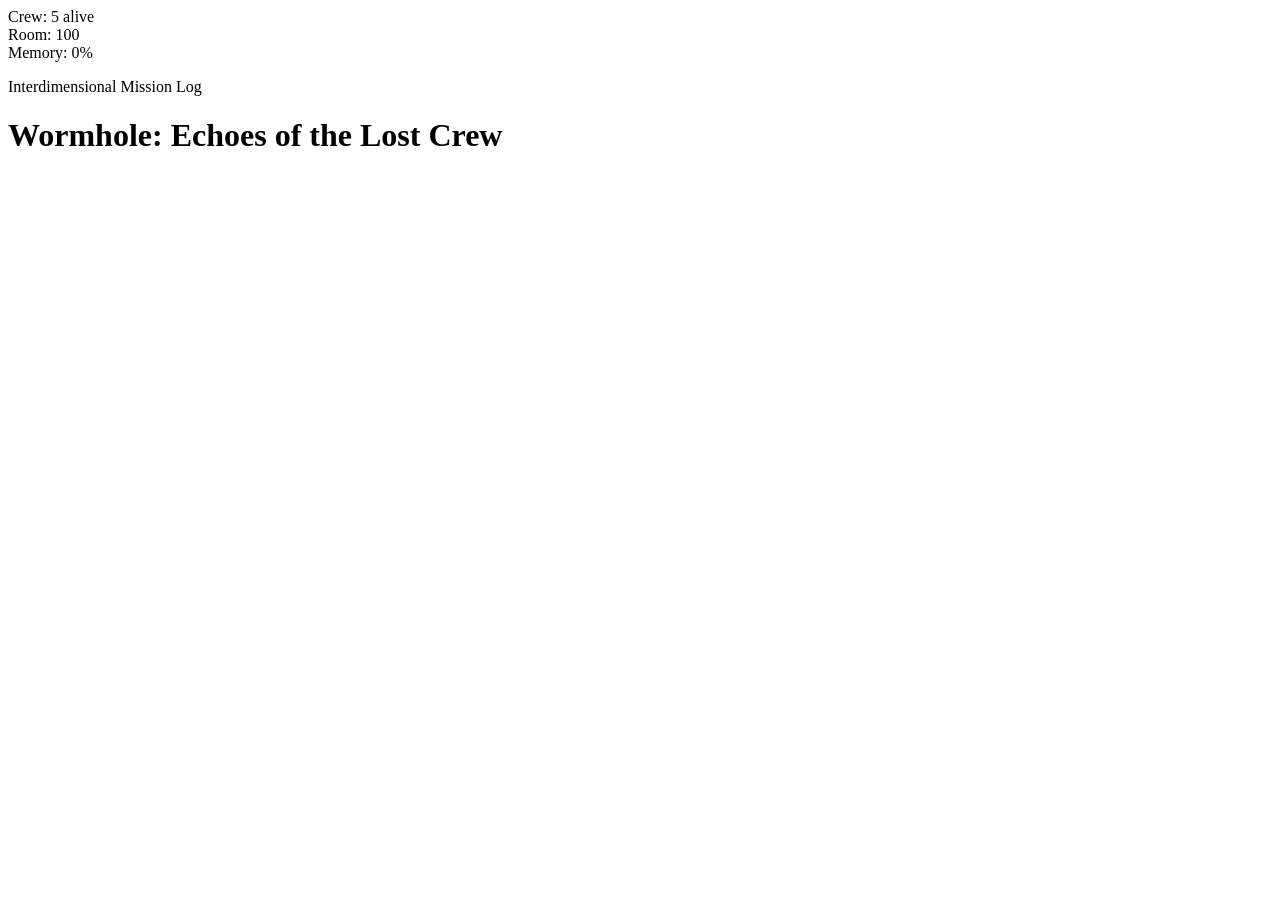
==== index.html @ 30009211 "Create the main game page for the sci-fi survival adventure." ====
<!DOCTYPE html>
<html lang="en">
  <head>
    <meta charset="UTF-8" />
    <meta name="viewport" content="width=device-width, initial-scale=1.0" />
    <title>Wormhole: Echoes of the Lost Crew</title>
    <link rel="stylesheet" href="style.css" />
  </head>
  <body>
    <div class="hud">
      <div class="chip">Crew: <span id="crewStatus">5 alive</span></div>
      <div class="chip">Room: <span id="roomLabel">100</span></div>
      <div class="chip">Memory: <span id="memoryLabel">0%</span></div>
    </div>

    <main class="game-shell">
      <header>
        <p class="eyebrow">Interdimensional Mission Log</p>
        <h1>Wormhole: Echoes of the Lost Crew</h1>
      </header>

      <section id="story" class="story" aria-live="polite"></section>
      <section id="choices" class="choices" aria-label="Game choices"></section>
    </main>

    <script src="script.js"></script>
  </body>
</html>
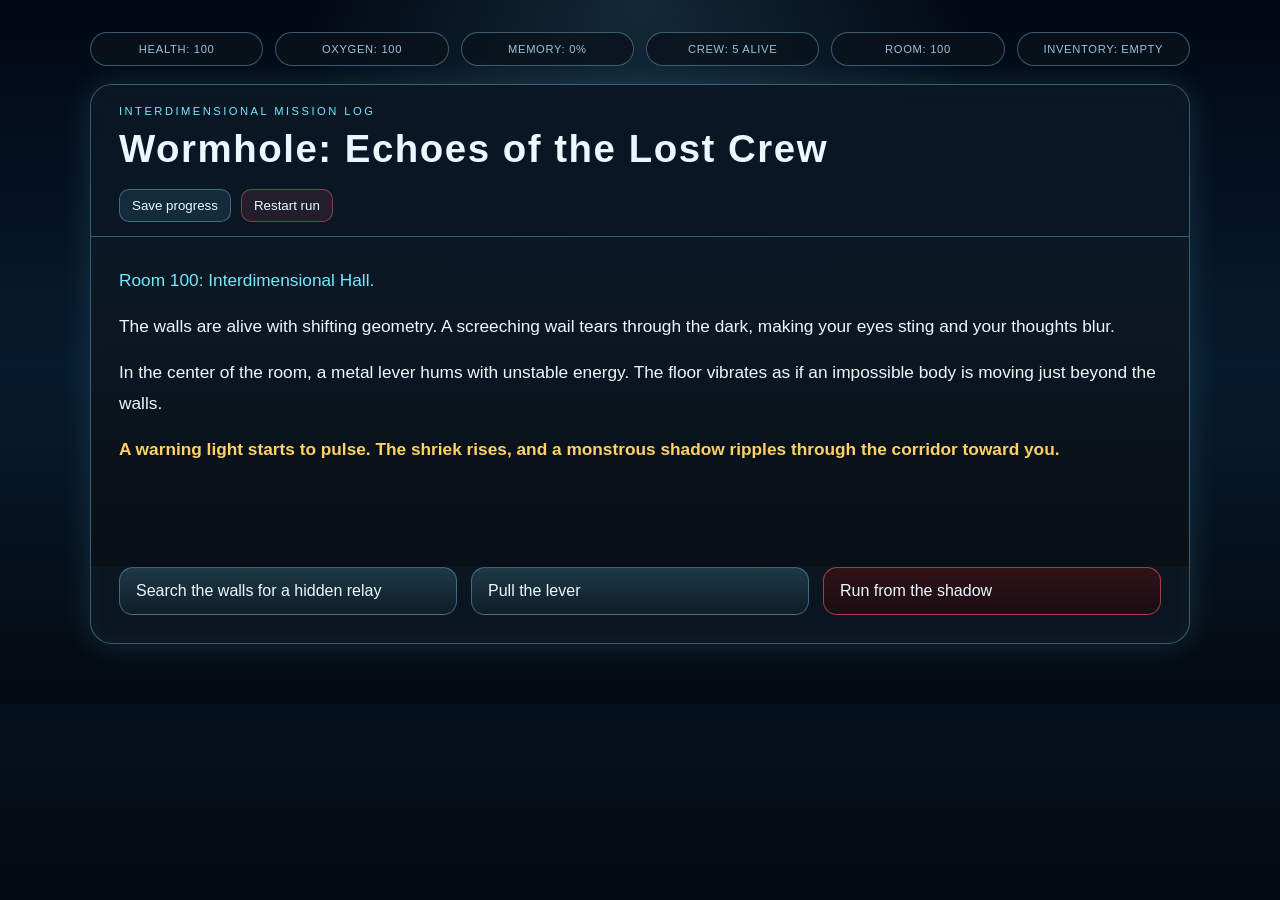
==== commit 1b679253: "Upgrade the game to a richer interactive sci-fi survival experience with stats, inventory, save prog" ====
--- a/index.html
+++ b/index.html
@@ -8,15 +8,22 @@
   </head>
   <body>
     <div class="hud">
+      <div class="chip">Health: <span id="healthLabel">100</span></div>
+      <div class="chip">Oxygen: <span id="oxygenLabel">100</span></div>
+      <div class="chip">Memory: <span id="memoryLabel">0%</span></div>
       <div class="chip">Crew: <span id="crewStatus">5 alive</span></div>
       <div class="chip">Room: <span id="roomLabel">100</span></div>
-      <div class="chip">Memory: <span id="memoryLabel">0%</span></div>
+      <div class="chip">Inventory: <span id="inventoryLabel">Empty</span></div>
     </div>
 
     <main class="game-shell">
       <header>
         <p class="eyebrow">Interdimensional Mission Log</p>
         <h1>Wormhole: Echoes of the Lost Crew</h1>
+        <div class="header-actions">
+          <button id="saveBtn" class="mini-btn">Save progress</button>
+          <button id="restartBtn" class="mini-btn danger">Restart run</button>
+        </div>
       </header>
 
       <section id="story" class="story" aria-live="polite"></section>
--- a/style.css
+++ b/style.css
@@ -0,0 +1,188 @@
+* {
+  box-sizing: border-box;
+}
+
+:root {
+  --bg: #020814;
+  --bg-2: #071b2e;
+  --panel: rgba(12, 22, 33, 0.9);
+  --panel-alt: rgba(16, 31, 50, 0.85);
+  --line: rgba(140, 208, 255, 0.38);
+  --text: #eaf8ff;
+  --muted: #9dc1d6;
+  --cyan: #75e9ff;
+  --purple: #a98fff;
+  --pink: #ff73c6;
+  --red: #ff6b6b;
+  --gold: #ffd166;
+}
+
+html, body {
+  margin: 0;
+  min-height: 100%;
+  font-family: "Segoe UI", Tahoma, Geneva, Verdana, sans-serif;
+  background:
+    radial-gradient(circle at top, rgba(117, 233, 255, 0.14), transparent 35%),
+    linear-gradient(180deg, var(--bg) 0%, var(--bg-2) 52%, #040a11 100%);
+  color: var(--text);
+}
+
+body {
+  display: flex;
+  flex-direction: column;
+  align-items: center;
+  padding: 32px 18px 60px;
+}
+
+.hud {
+  width: min(1100px, 100%);
+  display: grid;
+  grid-template-columns: repeat(auto-fit, minmax(170px, 1fr));
+  gap: 12px;
+  margin-bottom: 18px;
+}
+
+.chip {
+  padding: 10px 14px;
+  border: 1px solid var(--line);
+  border-radius: 999px;
+  background: rgba(10, 19, 28, 0.82);
+  text-align: center;
+  letter-spacing: 0.06em;
+  text-transform: uppercase;
+  color: var(--muted);
+  font-size: 0.7rem;
+}
+
+.game-shell {
+  width: min(1100px, 100%);
+  background: linear-gradient(180deg, rgba(8, 18, 28, 0.95), rgba(13, 24, 34, 0.8));
+  border: 1px solid var(--line);
+  border-radius: 22px;
+  box-shadow: 0 0 30px rgba(117, 233, 255, 0.14), inset 0 0 18px rgba(117, 233, 255, 0.05);
+  overflow: hidden;
+}
+
+header {
+  padding: 20px 28px 14px;
+  border-bottom: 1px solid var(--line);
+  background: rgba(11, 24, 39, 0.72);
+}
+
+.eyebrow {
+  margin: 0;
+  color: var(--cyan);
+  text-transform: uppercase;
+  letter-spacing: 0.22em;
+  font-size: 0.7rem;
+}
+
+h1 {
+  margin: 10px 0 0;
+  font-size: clamp(2rem, 3vw, 3rem);
+  letter-spacing: 0.04em;
+}
+
+.header-actions {
+  display: flex;
+  gap: 10px;
+  flex-wrap: wrap;
+  margin-top: 18px;
+}
+
+.mini-btn {
+  appearance: none;
+  border: 1px solid var(--line);
+  border-radius: 10px;
+  background: rgba(117, 233, 255, 0.1);
+  color: var(--text);
+  padding: 8px 12px;
+  cursor: pointer;
+  transition: transform 0.15s ease, border-color 0.15s ease;
+}
+
+.mini-btn:hover {
+  transform: translateY(-1px);
+  border-color: rgba(117, 233, 255, 0.8);
+}
+
+.mini-btn.danger {
+  background: rgba(255, 107, 107, 0.1);
+  border-color: rgba(255, 107, 107, 0.45);
+}
+
+.story {
+  min-height: 330px;
+  padding: 28px;
+  line-height: 1.75;
+  font-size: 1.08rem;
+  background:
+    linear-gradient(180deg, rgba(13, 26, 39, 0.88), rgba(8, 14, 20, 0.85));
+}
+
+.story p {
+  margin: 0 0 1rem;
+}
+
+.story .warning {
+  color: var(--gold);
+  font-weight: 700;
+}
+
+.story .system {
+  color: var(--cyan);
+}
+
+.story .danger {
+  color: var(--red);
+  font-weight: 700;
+}
+
+.choices {
+  display: grid;
+  grid-template-columns: repeat(auto-fit, minmax(210px, 1fr));
+  gap: 14px;
+  padding: 0 28px 28px;
+}
+
+.choice {
+  appearance: none;
+  border: 1px solid var(--line);
+  background: linear-gradient(180deg, rgba(11, 35, 53, 0.95), rgba(12, 22, 33, 0.85));
+  color: var(--text);
+  padding: 14px 16px;
+  border-radius: 14px;
+  text-align: left;
+  font-size: 1rem;
+  cursor: pointer;
+  transition: transform 0.15s ease, border-color 0.15s ease, box-shadow 0.15s ease;
+}
+
+.choice:hover {
+  transform: translateY(-1px);
+  border-color: rgba(117, 233, 255, 0.8);
+  box-shadow: 0 0 18px rgba(117, 233, 255, 0.2);
+}
+
+.choice.primary {
+  background: linear-gradient(180deg, rgba(30, 60, 73, 0.95), rgba(17, 31, 41, 0.9));
+}
+
+.choice.danger {
+  border-color: rgba(255, 107, 107, 0.55);
+  background: linear-gradient(180deg, rgba(51, 18, 23, 0.95), rgba(29, 13, 18, 0.9));
+}
+
+@media (max-width: 600px) {
+  body {
+    padding-top: 20px;
+  }
+
+  .story {
+    padding: 20px 18px;
+  }
+
+  .choices {
+    padding: 0 18px 20px;
+  }
+}
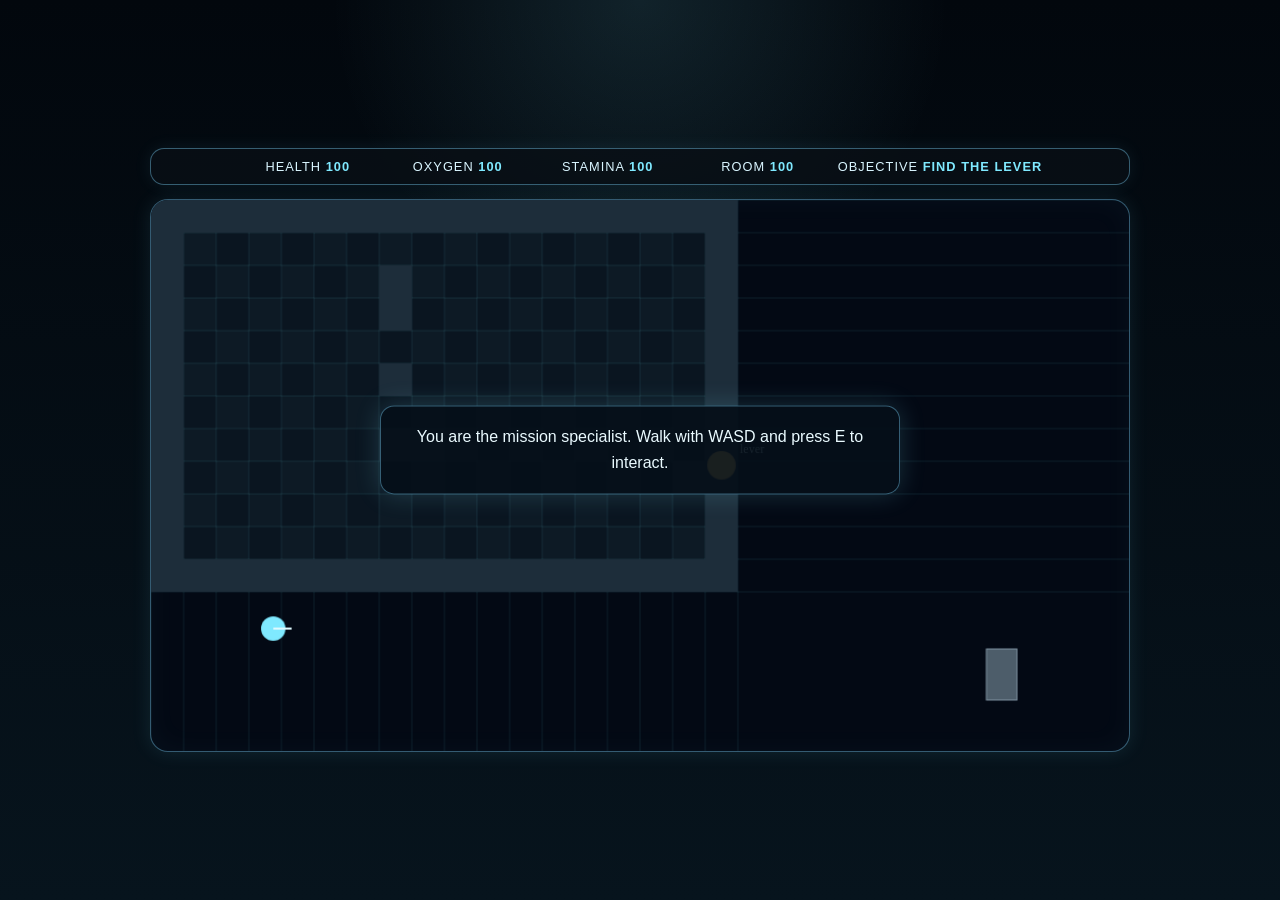
==== commit 4927bc1d: "Convert the repo into a walking, Lethal Company-inspired exploration game with WASD movement, enemy " ====
--- a/index.html
+++ b/index.html
@@ -3,32 +3,21 @@
   <head>
     <meta charset="UTF-8" />
     <meta name="viewport" content="width=device-width, initial-scale=1.0" />
-    <title>Wormhole: Echoes of the Lost Crew</title>
+    <title>Wormhole: Lethal Company Style</title>
     <link rel="stylesheet" href="style.css" />
   </head>
   <body>
     <div class="hud">
-      <div class="chip">Health: <span id="healthLabel">100</span></div>
-      <div class="chip">Oxygen: <span id="oxygenLabel">100</span></div>
-      <div class="chip">Memory: <span id="memoryLabel">0%</span></div>
-      <div class="chip">Crew: <span id="crewStatus">5 alive</span></div>
-      <div class="chip">Room: <span id="roomLabel">100</span></div>
-      <div class="chip">Inventory: <span id="inventoryLabel">Empty</span></div>
+      <div class="stat">Health <span id="healthValue">100</span></div>
+      <div class="stat">Oxygen <span id="oxygenValue">100</span></div>
+      <div class="stat">Stamina <span id="staminaValue">100</span></div>
+      <div class="stat">Room <span id="roomValue">100</span></div>
+      <div class="stat">Objective <span id="objectiveValue">Find the lever</span></div>
     </div>
 
-    <main class="game-shell">
-      <header>
-        <p class="eyebrow">Interdimensional Mission Log</p>
-        <h1>Wormhole: Echoes of the Lost Crew</h1>
-        <div class="header-actions">
-          <button id="saveBtn" class="mini-btn">Save progress</button>
-          <button id="restartBtn" class="mini-btn danger">Restart run</button>
-        </div>
-      </header>
+    <canvas id="gameCanvas" width="960" height="540"></canvas>
 
-      <section id="story" class="story" aria-live="polite"></section>
-      <section id="choices" class="choices" aria-label="Game choices"></section>
-    </main>
+    <div id="messageBox" class="message-box hidden"></div>
 
     <script src="script.js"></script>
   </body>
--- a/style.css
+++ b/style.css
@@ -3,27 +3,23 @@
 }
 
 :root {
-  --bg: #020814;
-  --bg-2: #071b2e;
-  --panel: rgba(12, 22, 33, 0.9);
-  --panel-alt: rgba(16, 31, 50, 0.85);
-  --line: rgba(140, 208, 255, 0.38);
-  --text: #eaf8ff;
-  --muted: #9dc1d6;
-  --cyan: #75e9ff;
-  --purple: #a98fff;
-  --pink: #ff73c6;
-  --red: #ff6b6b;
-  --gold: #ffd166;
+  --bg: #050b13;
+  --panel: rgba(9, 15, 22, 0.8);
+  --line: rgba(125, 214, 255, 0.4);
+  --cyan: #7fe9ff;
+  --text: #eafaff;
+  --danger: #ff6b6b;
+  --gold: #f8d77f;
+  --purple: #a76cff;
 }
 
 html, body {
   margin: 0;
   min-height: 100%;
-  font-family: "Segoe UI", Tahoma, Geneva, Verdana, sans-serif;
+  font-family: "Segoe UI", Tahoma, sans-serif;
   background:
-    radial-gradient(circle at top, rgba(117, 233, 255, 0.14), transparent 35%),
-    linear-gradient(180deg, var(--bg) 0%, var(--bg-2) 52%, #040a11 100%);
+    radial-gradient(circle at top, rgba(127, 233, 255, 0.12), transparent 28%),
+    linear-gradient(180deg, #02070d 0%, #07141d 100%);
   color: var(--text);
 }
 
@@ -31,158 +27,73 @@
   display: flex;
   flex-direction: column;
   align-items: center;
-  padding: 32px 18px 60px;
+  justify-content: center;
+  min-height: 100vh;
+  padding: 18px;
 }
 
 .hud {
-  width: min(1100px, 100%);
-  display: grid;
-  grid-template-columns: repeat(auto-fit, minmax(170px, 1fr));
-  gap: 12px;
-  margin-bottom: 18px;
+  display: flex;
+  flex-wrap: wrap;
+  justify-content: center;
+  gap: 10px;
+  margin-bottom: 14px;
+  width: min(980px, 100%);
+  padding: 10px 16px;
+  border: 1px solid var(--line);
+  border-radius: 14px;
+  background: var(--panel);
+  box-shadow: 0 0 18px rgba(127, 233, 255, 0.08);
 }
 
-.chip {
-  padding: 10px 14px;
-  border: 1px solid var(--line);
-  border-radius: 999px;
-  background: rgba(10, 19, 28, 0.82);
+.stat {
+  min-width: 140px;
   text-align: center;
-  letter-spacing: 0.06em;
+  font-size: 0.8rem;
+  letter-spacing: 0.08em;
   text-transform: uppercase;
-  color: var(--muted);
-  font-size: 0.7rem;
+  color: #d9f5ff;
 }
 
-.game-shell {
-  width: min(1100px, 100%);
-  background: linear-gradient(180deg, rgba(8, 18, 28, 0.95), rgba(13, 24, 34, 0.8));
-  border: 1px solid var(--line);
-  border-radius: 22px;
-  box-shadow: 0 0 30px rgba(117, 233, 255, 0.14), inset 0 0 18px rgba(117, 233, 255, 0.05);
-  overflow: hidden;
-}
-
-header {
-  padding: 20px 28px 14px;
-  border-bottom: 1px solid var(--line);
-  background: rgba(11, 24, 39, 0.72);
-}
-
-.eyebrow {
-  margin: 0;
+.stat span {
   color: var(--cyan);
-  text-transform: uppercase;
-  letter-spacing: 0.22em;
-  font-size: 0.7rem;
-}
-
-h1 {
-  margin: 10px 0 0;
-  font-size: clamp(2rem, 3vw, 3rem);
-  letter-spacing: 0.04em;
-}
-
-.header-actions {
-  display: flex;
-  gap: 10px;
-  flex-wrap: wrap;
-  margin-top: 18px;
-}
-
-.mini-btn {
-  appearance: none;
-  border: 1px solid var(--line);
-  border-radius: 10px;
-  background: rgba(117, 233, 255, 0.1);
-  color: var(--text);
-  padding: 8px 12px;
-  cursor: pointer;
-  transition: transform 0.15s ease, border-color 0.15s ease;
-}
-
-.mini-btn:hover {
-  transform: translateY(-1px);
-  border-color: rgba(117, 233, 255, 0.8);
-}
-
-.mini-btn.danger {
-  background: rgba(255, 107, 107, 0.1);
-  border-color: rgba(255, 107, 107, 0.45);
-}
-
-.story {
-  min-height: 330px;
-  padding: 28px;
-  line-height: 1.75;
-  font-size: 1.08rem;
-  background:
-    linear-gradient(180deg, rgba(13, 26, 39, 0.88), rgba(8, 14, 20, 0.85));
-}
-
-.story p {
-  margin: 0 0 1rem;
-}
-
-.story .warning {
-  color: var(--gold);
   font-weight: 700;
 }
 
-.story .system {
-  color: var(--cyan);
+#gameCanvas {
+  width: min(980px, 100%);
+  height: auto;
+  border: 1px solid var(--line);
+  border-radius: 18px;
+  background: #030914;
+  box-shadow: 0 0 20px rgba(127, 233, 255, 0.1), inset 0 0 30px rgba(127, 233, 255, 0.04);
 }
 
-.story .danger {
-  color: var(--red);
-  font-weight: 700;
+.message-box {
+  position: fixed;
+  left: 50%;
+  top: 50%;
+  transform: translate(-50%, -50%);
+  background: rgba(6, 16, 25, 0.92);
+  border: 1px solid var(--line);
+  border-radius: 14px;
+  box-shadow: 0 0 26px rgba(127, 233, 255, 0.18);
+  color: var(--text);
+  padding: 18px 22px;
+  max-width: 520px;
+  text-align: center;
+  z-index: 20;
+  font-size: 1rem;
+  line-height: 1.6;
 }
 
-.choices {
-  display: grid;
-  grid-template-columns: repeat(auto-fit, minmax(210px, 1fr));
-  gap: 14px;
-  padding: 0 28px 28px;
+.hidden {
+  display: none;
 }
 
-.choice {
-  appearance: none;
-  border: 1px solid var(--line);
-  background: linear-gradient(180deg, rgba(11, 35, 53, 0.95), rgba(12, 22, 33, 0.85));
-  color: var(--text);
-  padding: 14px 16px;
-  border-radius: 14px;
-  text-align: left;
-  font-size: 1rem;
-  cursor: pointer;
-  transition: transform 0.15s ease, border-color 0.15s ease, box-shadow 0.15s ease;
-}
-
-.choice:hover {
-  transform: translateY(-1px);
-  border-color: rgba(117, 233, 255, 0.8);
-  box-shadow: 0 0 18px rgba(117, 233, 255, 0.2);
-}
-
-.choice.primary {
-  background: linear-gradient(180deg, rgba(30, 60, 73, 0.95), rgba(17, 31, 41, 0.9));
-}
-
-.choice.danger {
-  border-color: rgba(255, 107, 107, 0.55);
-  background: linear-gradient(180deg, rgba(51, 18, 23, 0.95), rgba(29, 13, 18, 0.9));
-}
-
-@media (max-width: 600px) {
-  body {
-    padding-top: 20px;
-  }
-
-  .story {
-    padding: 20px 18px;
-  }
-
-  .choices {
-    padding: 0 18px 20px;
+@media (max-width: 700px) {
+  .stat {
+    min-width: 120px;
+    font-size: 0.7rem;
   }
 }
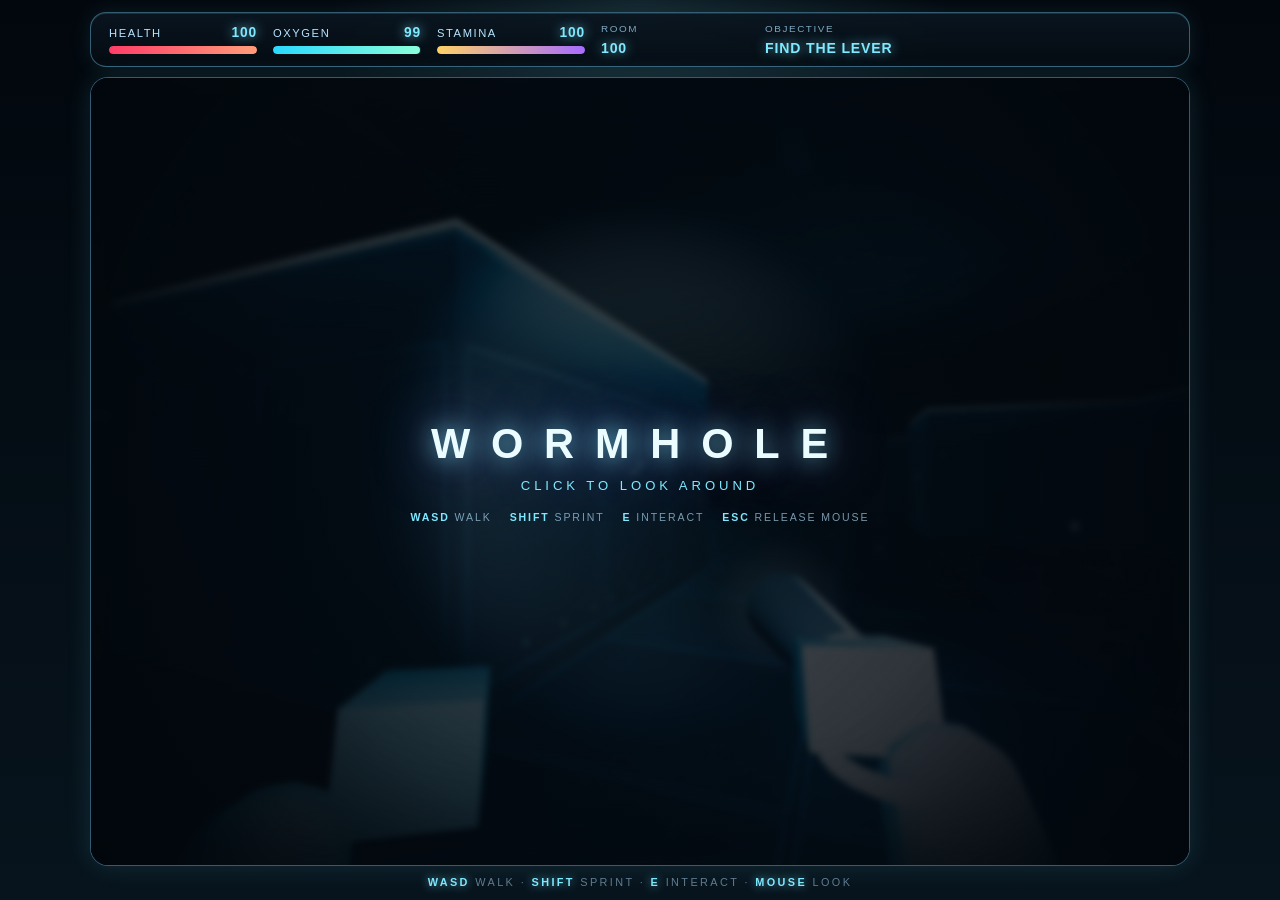
==== commit 53ff25c8: "fix" ====
--- a/index.html
+++ b/index.html
@@ -3,22 +3,61 @@
   <head>
     <meta charset="UTF-8" />
     <meta name="viewport" content="width=device-width, initial-scale=1.0" />
-    <title>Wormhole: Lethal Company Style</title>
+    <title>Wormhole: First Person</title>
     <link rel="stylesheet" href="style.css" />
   </head>
   <body>
     <div class="hud">
-      <div class="stat">Health <span id="healthValue">100</span></div>
-      <div class="stat">Oxygen <span id="oxygenValue">100</span></div>
-      <div class="stat">Stamina <span id="staminaValue">100</span></div>
-      <div class="stat">Room <span id="roomValue">100</span></div>
-      <div class="stat">Objective <span id="objectiveValue">Find the lever</span></div>
+      <div class="stat meter">
+        <div class="stat-head"><span>Health</span><b id="healthValue">100</b></div>
+        <div class="bar"><i id="healthBar" class="fill hp"></i></div>
+      </div>
+      <div class="stat meter">
+        <div class="stat-head"><span>Oxygen</span><b id="oxygenValue">100</b></div>
+        <div class="bar"><i id="oxygenBar" class="fill ox"></i></div>
+      </div>
+      <div class="stat meter">
+        <div class="stat-head"><span>Stamina</span><b id="staminaValue">100</b></div>
+        <div class="bar"><i id="staminaBar" class="fill st"></i></div>
+      </div>
+      <div class="stat plain">
+        <span class="label">Room</span>
+        <span id="roomValue" class="value">100</span>
+      </div>
+      <div class="stat plain wide">
+        <span class="label">Objective</span>
+        <span id="objectiveValue" class="value">Find the lever</span>
+      </div>
     </div>
 
-    <canvas id="gameCanvas" width="960" height="540"></canvas>
+    <div class="viewport">
+      <canvas id="gameCanvas"></canvas>
+
+      <div class="visor"></div>
+      <div class="scanlines"></div>
+      <div class="vignette"></div>
+      <div id="flash" class="flash"></div>
+
+      <div class="crosshair"><i></i><i></i></div>
+
+      <div id="prompt" class="prompt hidden"><b>E</b><span id="promptText">INTERACT</span></div>
+
+      <div id="lockOverlay" class="lock-overlay">
+        <div class="lock-title">WORMHOLE</div>
+        <div class="lock-sub">Click to look around</div>
+        <div class="lock-keys">
+          <span><b>WASD</b> walk</span>
+          <span><b>SHIFT</b> sprint</span>
+          <span><b>E</b> interact</span>
+          <span><b>ESC</b> release mouse</span>
+        </div>
+      </div>
+    </div>
+
+    <div class="hint"><b>WASD</b> walk &middot; <b>SHIFT</b> sprint &middot; <b>E</b> interact &middot; <b>MOUSE</b> look</div>
 
     <div id="messageBox" class="message-box hidden"></div>
 
-    <script src="script.js"></script>
+    <script type="module" src="script.js"></script>
   </body>
 </html>
--- a/style.css
+++ b/style.css
@@ -13,7 +13,8 @@
   --purple: #a76cff;
 }
 
-html, body {
+html,
+body {
   margin: 0;
   min-height: 100%;
   font-family: "Segoe UI", Tahoma, sans-serif;
@@ -21,6 +22,7 @@
     radial-gradient(circle at top, rgba(127, 233, 255, 0.12), transparent 28%),
     linear-gradient(180deg, #02070d 0%, #07141d 100%);
   color: var(--text);
+  overflow: hidden;
 }
 
 body {
@@ -28,72 +30,407 @@
   flex-direction: column;
   align-items: center;
   justify-content: center;
-  min-height: 100vh;
-  padding: 18px;
-}
+  height: 100vh;
+  padding: 12px;
+  gap: 10px;
+}
+
+body::before {
+  content: "";
+  position: fixed;
+  inset: -20%;
+  background:
+    radial-gradient(circle at 20% 15%, rgba(167, 108, 255, 0.16), transparent 45%),
+    radial-gradient(circle at 82% 78%, rgba(127, 233, 255, 0.14), transparent 42%);
+  animation: aurora 14s ease-in-out infinite alternate;
+  pointer-events: none;
+  z-index: -1;
+}
+
+@keyframes aurora {
+  from { transform: translate3d(-2%, -1%, 0) scale(1); }
+  to { transform: translate3d(2%, 2%, 0) scale(1.08); }
+}
+
+/* ------------------------------- HUD ------------------------------- */
 
 .hud {
+  position: relative;
   display: flex;
   flex-wrap: wrap;
   justify-content: center;
+  align-items: stretch;
+  gap: 16px;
+  width: min(1100px, 100%);
+  padding: 10px 18px;
+  border: 1px solid var(--line);
+  border-radius: 16px;
+  background: linear-gradient(180deg, rgba(10, 22, 33, 0.92), rgba(5, 12, 18, 0.86));
+  backdrop-filter: blur(6px);
+  box-shadow: 0 0 22px rgba(127, 233, 255, 0.1), inset 0 1px 0 rgba(127, 233, 255, 0.14);
+  overflow: hidden;
+  flex: 0 0 auto;
+}
+
+.hud::after {
+  content: "";
+  position: absolute;
+  inset: 0;
+  background: linear-gradient(90deg, transparent, rgba(127, 233, 255, 0.14), transparent);
+  transform: translateX(-100%);
+  animation: hudSweep 5.5s linear infinite;
+  pointer-events: none;
+}
+
+@keyframes hudSweep {
+  to { transform: translateX(100%); }
+}
+
+.hud.danger {
+  border-color: rgba(255, 93, 115, 0.8);
+  animation: dangerPulse 0.85s ease-in-out infinite;
+}
+
+@keyframes dangerPulse {
+  0%, 100% { box-shadow: 0 0 16px rgba(255, 93, 115, 0.18); }
+  50% { box-shadow: 0 0 34px rgba(255, 93, 115, 0.7); }
+}
+
+.stat {
+  display: flex;
+  flex-direction: column;
+  justify-content: center;
+  gap: 6px;
+  min-width: 148px;
+  font-size: 0.7rem;
+  letter-spacing: 0.14em;
+  text-transform: uppercase;
+  color: #b7e4ff;
+}
+
+.stat-head {
+  display: flex;
+  justify-content: space-between;
+  align-items: baseline;
   gap: 10px;
-  margin-bottom: 14px;
-  width: min(980px, 100%);
-  padding: 10px 16px;
+}
+
+.stat-head b {
+  color: var(--cyan);
+  font-size: 0.86rem;
+  letter-spacing: 0.06em;
+  text-shadow: 0 0 12px rgba(127, 233, 255, 0.85);
+}
+
+.bar {
+  position: relative;
+  height: 8px;
+  border-radius: 999px;
+  background: rgba(127, 233, 255, 0.12);
+  box-shadow: inset 0 0 8px rgba(0, 0, 0, 0.75);
+  overflow: hidden;
+}
+
+.fill {
+  position: relative;
+  display: block;
+  height: 100%;
+  width: 100%;
+  border-radius: 999px;
+  transition: width 0.14s linear;
+}
+
+.fill::after {
+  content: "";
+  position: absolute;
+  inset: 0;
+  background: linear-gradient(90deg, transparent, rgba(255, 255, 255, 0.65), transparent);
+  transform: translateX(-100%);
+  animation: shimmer 1.9s ease-in-out infinite;
+}
+
+.fill.hp { background: linear-gradient(90deg, #ff3d68, #ff9d7a); box-shadow: 0 0 14px rgba(255, 61, 104, 0.75); }
+.fill.ox { background: linear-gradient(90deg, #2ad8ff, #8affd9); box-shadow: 0 0 14px rgba(42, 216, 255, 0.75); }
+.fill.st { background: linear-gradient(90deg, #ffd166, #a76cff); box-shadow: 0 0 14px rgba(167, 108, 255, 0.75); }
+
+@keyframes shimmer {
+  0% { transform: translateX(-100%); }
+  60%, 100% { transform: translateX(100%); }
+}
+
+.stat.plain .label {
+  display: block;
+  color: #7fa8c2;
+  font-size: 0.62rem;
+}
+
+.stat.plain .value {
+  color: var(--cyan);
+  font-size: 0.88rem;
+  font-weight: 700;
+  letter-spacing: 0.06em;
+  text-shadow: 0 0 12px rgba(127, 233, 255, 0.7);
+}
+
+.stat.plain.wide {
+  flex: 1;
+  min-width: 210px;
+}
+
+/* ----------------------------- Viewport ---------------------------- */
+
+.viewport {
+  position: relative;
+  width: min(1100px, 100%);
+  flex: 1 1 auto;
+  min-height: 0;
   border: 1px solid var(--line);
-  border-radius: 14px;
-  background: var(--panel);
-  box-shadow: 0 0 18px rgba(127, 233, 255, 0.08);
-}
-
-.stat {
-  min-width: 140px;
+  border-radius: 18px;
+  overflow: hidden;
+  background: #030914;
+  box-shadow: 0 0 26px rgba(127, 233, 255, 0.12), inset 0 0 30px rgba(127, 233, 255, 0.05);
+}
+
+#gameCanvas {
+  display: block;
+  width: 100%;
+  height: 100%;
+  cursor: crosshair;
+}
+
+.visor {
+  position: absolute;
+  inset: 0;
+  pointer-events: none;
+  border-radius: 18px;
+  box-shadow:
+    inset 0 0 120px rgba(0, 12, 20, 0.85),
+    inset 0 0 24px rgba(127, 233, 255, 0.14);
+  background:
+    radial-gradient(circle at 50% 42%, transparent 52%, rgba(3, 12, 20, 0.55) 100%),
+    linear-gradient(115deg, rgba(127, 233, 255, 0.07) 0%, transparent 26%, transparent 74%, rgba(167, 108, 255, 0.07) 100%);
+  animation: breathe 6s ease-in-out infinite;
+}
+
+@keyframes breathe {
+  0%, 100% { opacity: 0.82; }
+  50% { opacity: 1; }
+}
+
+.scanlines {
+  position: absolute;
+  inset: 0;
+  pointer-events: none;
+  background: repeating-linear-gradient(
+    to bottom,
+    rgba(127, 233, 255, 0.055) 0px,
+    rgba(127, 233, 255, 0.055) 1px,
+    transparent 1px,
+    transparent 4px
+  );
+  mix-blend-mode: screen;
+}
+
+.vignette {
+  position: absolute;
+  inset: 0;
+  pointer-events: none;
+  background: radial-gradient(circle at 50% 50%, transparent 55%, rgba(2, 6, 12, 0.72) 100%);
+}
+
+.flash {
+  position: absolute;
+  inset: 0;
+  pointer-events: none;
+  opacity: 0;
+  background: rgba(255, 93, 115, 0.55);
+  transition: opacity 0.08s linear;
+}
+
+.crosshair {
+  position: absolute;
+  left: 50%;
+  top: 50%;
+  width: 22px;
+  height: 22px;
+  transform: translate(-50%, -50%);
+  pointer-events: none;
+  opacity: 0.8;
+}
+
+.crosshair i {
+  position: absolute;
+  background: rgba(190, 245, 255, 0.9);
+  box-shadow: 0 0 8px rgba(127, 233, 255, 0.9);
+  border-radius: 2px;
+}
+
+.crosshair i:first-child {
+  left: 50%;
+  top: 0;
+  width: 2px;
+  height: 8px;
+  transform: translateX(-50%);
+}
+
+.crosshair i:last-child {
+  top: 50%;
+  left: 0;
+  height: 2px;
+  width: 8px;
+  transform: translateY(-50%);
+}
+
+.prompt {
+  position: absolute;
+  left: 50%;
+  bottom: 8%;
+  transform: translateX(-50%);
+  display: flex;
+  align-items: center;
+  gap: 8px;
+  padding: 8px 14px 8px 8px;
+  border-radius: 999px;
+  border: 1px solid rgba(127, 233, 255, 0.7);
+  background: rgba(6, 18, 28, 0.82);
+  box-shadow: 0 0 22px rgba(127, 233, 255, 0.35);
+  font-size: 0.72rem;
+  letter-spacing: 0.16em;
+  text-transform: uppercase;
+  color: #dff7ff;
+  animation: promptPulse 1.2s ease-in-out infinite;
+  pointer-events: none;
+}
+
+.prompt b {
+  display: grid;
+  place-items: center;
+  width: 22px;
+  height: 22px;
+  border-radius: 8px;
+  background: var(--cyan);
+  color: #04121b;
+  font-size: 0.72rem;
+}
+
+@keyframes promptPulse {
+  0%, 100% { box-shadow: 0 0 14px rgba(127, 233, 255, 0.25); }
+  50% { box-shadow: 0 0 30px rgba(127, 233, 255, 0.7); }
+}
+
+.lock-overlay {
+  position: absolute;
+  inset: 0;
+  display: flex;
+  flex-direction: column;
+  align-items: center;
+  justify-content: center;
+  gap: 10px;
   text-align: center;
-  font-size: 0.8rem;
-  letter-spacing: 0.08em;
+  background: radial-gradient(circle at 50% 50%, rgba(4, 14, 22, 0.72), rgba(2, 7, 12, 0.94));
+  backdrop-filter: blur(3px);
+  cursor: pointer;
+  z-index: 5;
+}
+
+.lock-overlay.hidden {
+  display: none;
+}
+
+.lock-title {
+  font-size: clamp(1.6rem, 4vw, 2.6rem);
+  letter-spacing: 0.5em;
+  font-weight: 700;
+  color: #eafcff;
+  text-shadow: 0 0 26px rgba(127, 233, 255, 0.85), 0 0 60px rgba(167, 108, 255, 0.6);
+  animation: titlePulse 3s ease-in-out infinite;
+}
+
+@keyframes titlePulse {
+  0%, 100% { opacity: 0.9; }
+  50% { opacity: 1; }
+}
+
+.lock-sub {
+  font-size: 0.82rem;
+  letter-spacing: 0.3em;
   text-transform: uppercase;
-  color: #d9f5ff;
-}
-
-.stat span {
+  color: var(--cyan);
+}
+
+.lock-keys {
+  display: flex;
+  flex-wrap: wrap;
+  justify-content: center;
+  gap: 10px 18px;
+  margin-top: 8px;
+  font-size: 0.66rem;
+  letter-spacing: 0.18em;
+  text-transform: uppercase;
+  color: rgba(183, 228, 255, 0.65);
+}
+
+.lock-keys b {
+  color: var(--cyan);
+}
+
+.hint {
+  flex: 0 0 auto;
+  font-size: 0.68rem;
+  letter-spacing: 0.22em;
+  text-transform: uppercase;
+  text-align: center;
+  color: rgba(183, 228, 255, 0.5);
+}
+
+.hint b {
   color: var(--cyan);
   font-weight: 700;
-}
-
-#gameCanvas {
-  width: min(980px, 100%);
-  height: auto;
-  border: 1px solid var(--line);
-  border-radius: 18px;
-  background: #030914;
-  box-shadow: 0 0 20px rgba(127, 233, 255, 0.1), inset 0 0 30px rgba(127, 233, 255, 0.04);
-}
+  text-shadow: 0 0 10px rgba(127, 233, 255, 0.7);
+}
+
+/* ---------------------------- Messages ----------------------------- */
 
 .message-box {
   position: fixed;
   left: 50%;
-  top: 50%;
+  top: 46%;
   transform: translate(-50%, -50%);
   background: rgba(6, 16, 25, 0.92);
   border: 1px solid var(--line);
   border-radius: 14px;
   box-shadow: 0 0 26px rgba(127, 233, 255, 0.18);
   color: var(--text);
-  padding: 18px 22px;
+  padding: 16px 22px;
   max-width: 520px;
   text-align: center;
   z-index: 20;
-  font-size: 1rem;
+  font-size: 0.95rem;
   line-height: 1.6;
+  animation: msgPop 0.34s cubic-bezier(0.2, 1.5, 0.5, 1) both;
+}
+
+@keyframes msgPop {
+  from { transform: translate(-50%, -50%) scale(0.85); opacity: 0; }
+  to { transform: translate(-50%, -50%) scale(1); opacity: 1; }
 }
 
 .hidden {
-  display: none;
-}
-
-@media (max-width: 700px) {
+  display: none !important;
+}
+
+@media (max-width: 760px) {
   .stat {
-    min-width: 120px;
-    font-size: 0.7rem;
+    min-width: 104px;
+    font-size: 0.6rem;
   }
-}
+
+  .stat.plain.wide {
+    min-width: 150px;
+  }
+
+  .hud {
+    gap: 10px;
+    padding: 8px 12px;
+  }
+}
